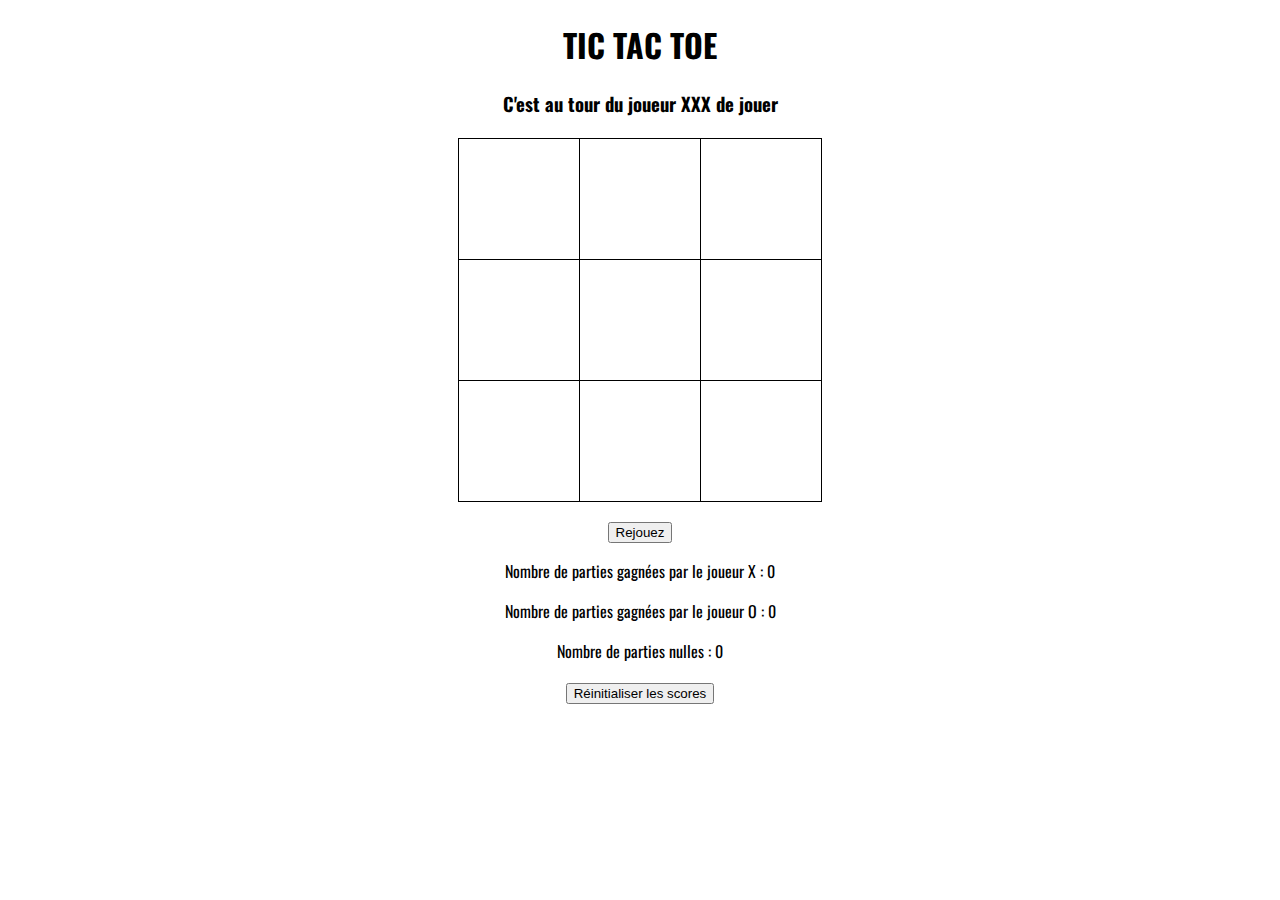
==== morpion/index.html @ b2cd4919 "Add files via upload" ====
<!DOCTYPE html>
<html lang="en">
<head>
    <meta charset="UTF-8">
    <title>Morpion - Marjo</title>
    <meta name="viewport" content="width=device-width, initial-scale=1">
    <link rel="preconnect" href="https://fonts.gstatic.com">
    <link href="https://fonts.googleapis.com/css2?family=Oswald&display=swap" rel="stylesheet">
    <link href="morpion.css" rel="stylesheet" type="text/css">
</head>
<body>
<div class="container">


    <h1>TIC TAC TOE</h1>

    <h3 id="js-player-turn">C'est au tour du joueur XXX de jouer</h3>
    <h4 id="js-case-not-ok"></h4>

    <div class="board">
        <table class="table">
            <tr>
                <td id="case1" onclick="play()"></td>
                <td id="case2" onclick="play()"></td>
                <td id="case3" onclick="play()"></td>
            </tr>
            <tr>
                <td id="case4" onclick="play()"></td>
                <td id="case5" onclick="play()"></td>
                <td id="case6" onclick="play()"></td>
            </tr>
            <tr>
                <td id="case7" onclick="play()"></td>
                <td id="case8" onclick="play()"></td>
                <td id="case9" onclick="play()"></td>
            </tr>
        </table>
    </div>

    <p id="result"></p>

    <button onclick="playAgain()">Rejouez</button>

    <p>Nombre de parties gagnées par le joueur X : 0 </p>
    <p>Nombre de parties gagnées par le joueur O : 0 </p>
    <p>Nombre de parties nulles : 0 </p>

    <button onclick="reset()">Réinitialiser les scores</button>

</div>
<script src="morpion.js"></script>
</body>
</html>
---- morpion/morpion.css ----
.container {
    text-align: center;
    font-family: 'Oswald', sans-serif;
}

.board {
    display: flex;
    justify-content: center;
}

table {
    border: 1px solid black;
    border-collapse: collapse;
}

td {
    padding: 60px;
    border:1px solid black;
}

@media (max-width: 700px) {

    td {
        padding: 30px;
        border:1px solid black;
    }

}
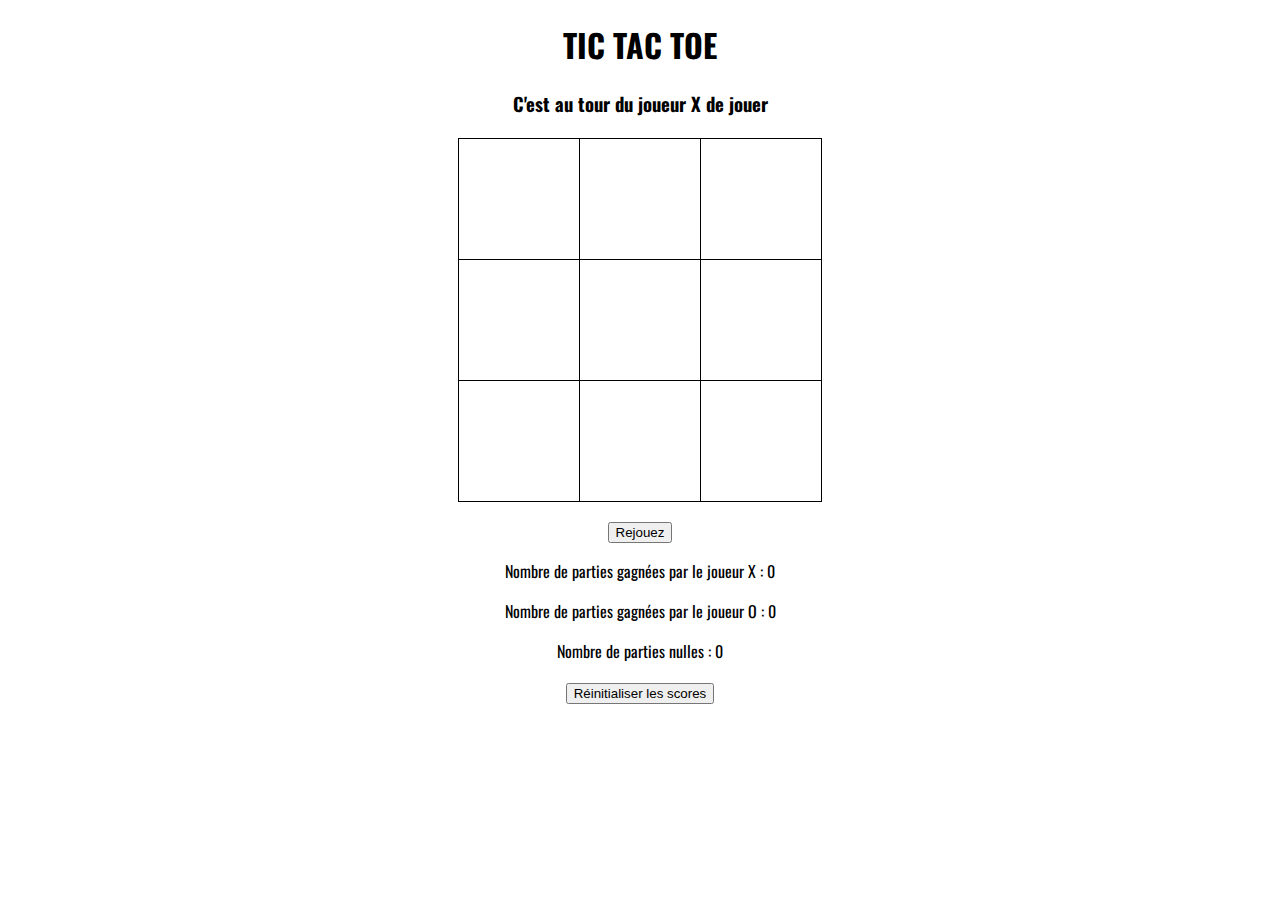
==== commit 4df422cb: "Add files via upload" ====
--- a/morpion/index.html
+++ b/morpion/index.html
@@ -14,7 +14,7 @@
 
     <h1>TIC TAC TOE</h1>
 
-    <h3 id="js-player-turn">C'est au tour du joueur XXX de jouer</h3>
+    <h3 id="js-player-turn">C'est au tour du joueur X de jouer</h3>
     <h4 id="js-case-not-ok"></h4>
 
     <div class="board">
@@ -41,9 +41,9 @@
 
     <button onclick="playAgain()">Rejouez</button>
 
-    <p>Nombre de parties gagnées par le joueur X : 0 </p>
-    <p>Nombre de parties gagnées par le joueur O : 0 </p>
-    <p>Nombre de parties nulles : 0 </p>
+    <p id="js-player1-win">Nombre de parties gagnées par le joueur X :  </p>
+    <p id="js-player2-win">Nombre de parties gagnées par le joueur O :  </p>
+    <p id="js-nobody-win">Nombre de parties nulles :  </p>
 
     <button onclick="reset()">Réinitialiser les scores</button>
 
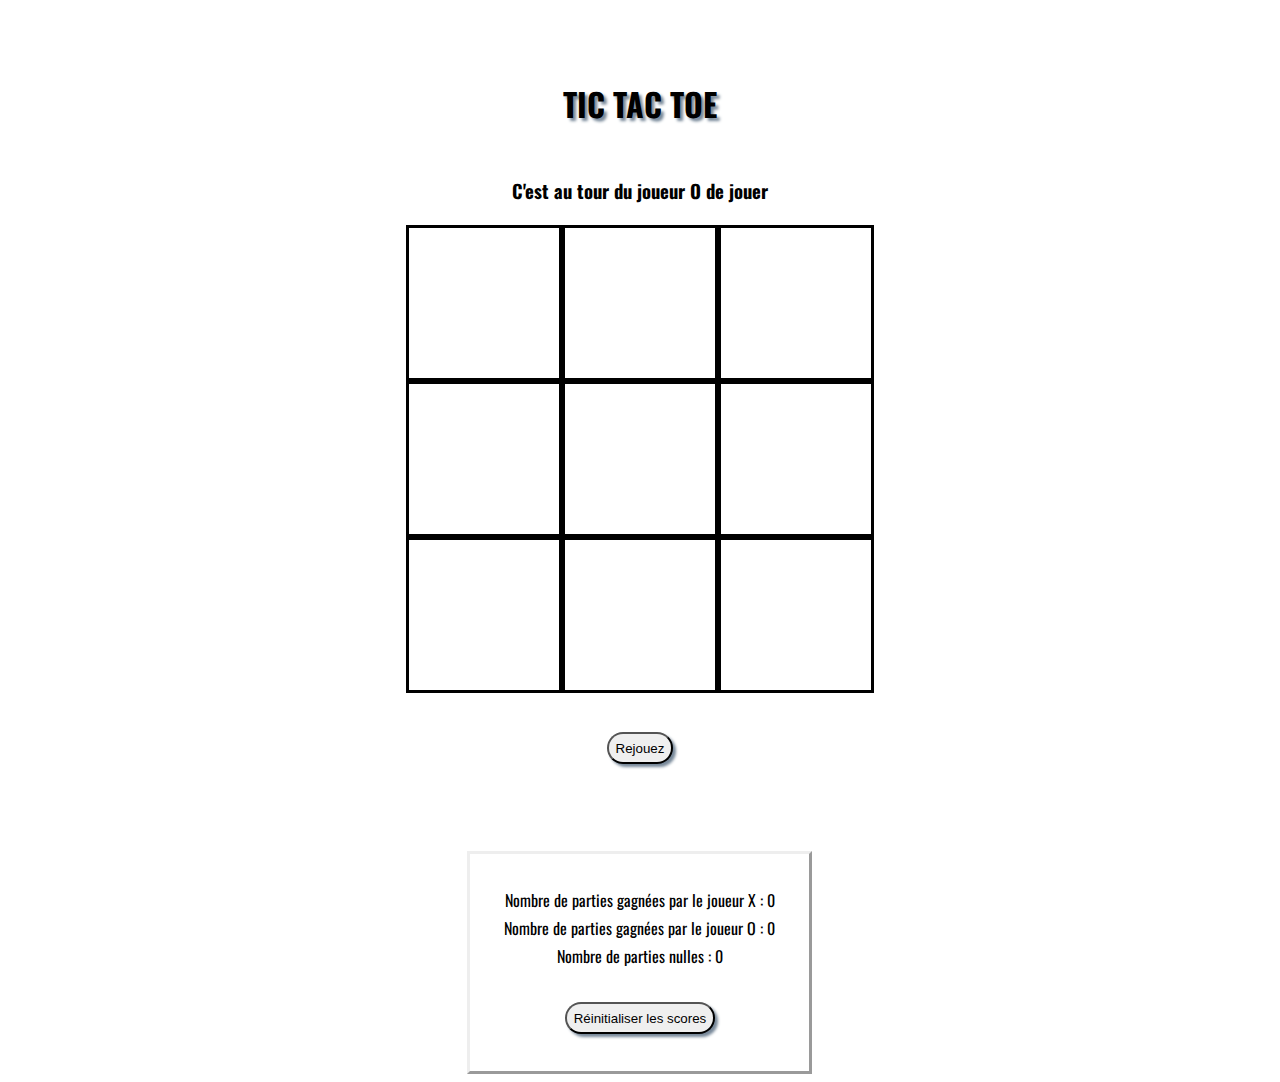
==== commit 7b519e17: "Add files via upload" ====
--- a/morpion/index.html
+++ b/morpion/index.html
@@ -13,39 +13,47 @@
 
 
     <h1>TIC TAC TOE</h1>
+    <div id="player-turn">
+        <h3 id="js-player-turn"></h3>
+    </div>
 
-    <h3 id="js-player-turn">C'est au tour du joueur X de jouer</h3>
     <h4 id="js-case-not-ok"></h4>
 
     <div class="board">
-        <table class="table">
-            <tr>
-                <td id="case1" onclick="play()"></td>
-                <td id="case2" onclick="play()"></td>
-                <td id="case3" onclick="play()"></td>
-            </tr>
-            <tr>
-                <td id="case4" onclick="play()"></td>
-                <td id="case5" onclick="play()"></td>
-                <td id="case6" onclick="play()"></td>
-            </tr>
-            <tr>
-                <td id="case7" onclick="play()"></td>
-                <td id="case8" onclick="play()"></td>
-                <td id="case9" onclick="play()"></td>
-            </tr>
-        </table>
+            <div class="row-board">
+                <div id="case1" onclick="play()"></div>
+                <div id="case2" onclick="play()"></div>
+                <div id="case3" onclick="play()"></div>
+            </div>
+            <div class="row-board">
+                <div id="case4" onclick="play()"></div>
+                <div id="case5" onclick="play()"></div>
+                <div id="case6" onclick="play()"></div>
+            </div>
+            <div class="row-board">
+                <div id="case7" onclick="play()"></div>
+                <div id="case8" onclick="play()"></div>
+                <div id="case9" onclick="play()"></div>
+            </div>
     </div>
 
-    <p id="result"></p>
 
-    <button onclick="playAgain()">Rejouez</button>
 
-    <p id="js-player1-win">Nombre de parties gagnées par le joueur X :  </p>
-    <p id="js-player2-win">Nombre de parties gagnées par le joueur O :  </p>
-    <p id="js-nobody-win">Nombre de parties nulles :  </p>
+    <div id="playAgain-btn">
+        <button class="play-again" id="js-play-again" onclick="playAgain()">Rejouez</button>
+    </div>
 
-    <button onclick="reset()">Réinitialiser les scores</button>
+    <div class="row" id="rowScores">
+        <div class="col"></div>
+        <div class="col" id="result">
+        <p id="js-player1-win"></p>
+        <p id="js-player2-win"></p>
+        <p id="js-nobody-win"></p>
+        <button class="btn" onclick="reset()">Réinitialiser les scores</button>
+        </div>
+        <div class="col"></div>
+    </div>
+
 
 </div>
 <script src="morpion.js"></script>
--- a/morpion/morpion.css
+++ b/morpion/morpion.css
@@ -1,28 +1,114 @@
+body {
+
+}
+
 .container {
     text-align: center;
     font-family: 'Oswald', sans-serif;
 }
 
+h1 {
+    margin-top: 80px;
+   text-shadow:  3px 3px 3px lightslategrey;
+}
+
+h3 {
+    margin-top: 50px;
+}
+
+
 .board {
     display: flex;
+    flex-direction: column;
     justify-content: center;
+    align-content: center;
+    margin-top: 20px;
 }
 
-table {
-    border: 1px solid black;
-    border-collapse: collapse;
+.row-board {
+    display: flex;
+    justify-content: center;
+    align-content: center;
+}
+
+.row-board > div {
+
+    vertical-align: middle;
+    width: 150px;
+    height: 150px;
+    line-height: 150px;
+    border: 3px solid black;
+    font-size: 100px;
+
 }
 
 td {
     padding: 60px;
     border:1px solid black;
+
+}
+
+button {
+    padding: 0.5em;
+    margin: 0.5em;
+    border-radius: 20px;
+    box-shadow: 3px 3px 3px lightslategrey;
+    
+}
+
+button:hover {
+    border : solid black 3px;
+}
+
+#playAgain-btn{
+    margin-top: 2em;
+}
+
+.play-again {
+    /*display: none;*/
+}
+
+#rowScores {
+    display: flex;
+    justify-content: space-around;
+}
+
+#result {
+    border-style: outset;
+    margin-top: 80px;
+    padding: 30px;
+}
+
+#result > p {
+    margin: 4px;
+}
+
+#result > button {
+    margin-top: 30px;
+}
+
+#js-nobody-win {
+    margin-bottom: 20px;
 }
 
 @media (max-width: 700px) {
 
-    td {
-        padding: 30px;
-        border:1px solid black;
+    .row-board > div {
+
+        width: 80px;
+        height: 80px;
+        line-height: 80px;
+        vertical-align: middle;
+        border: 1px solid black;
+        font-size: xx-large;
+    }
+
+    #result {
+        font-size: small;
+    }
+
+    #result > button {
+        font-size: x-small;
     }
 
 }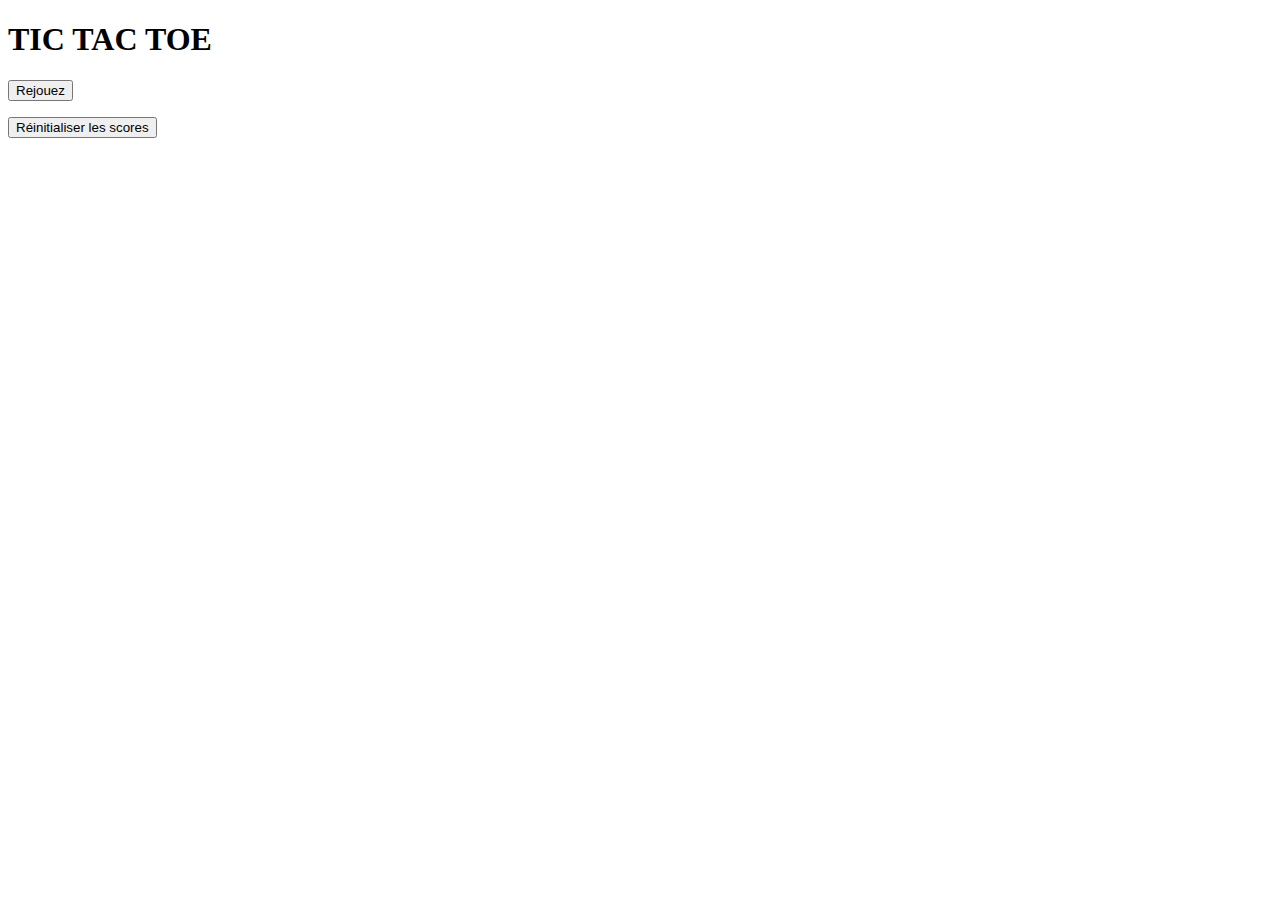
==== commit 0d14bc46: "Add files via upload" ====
--- a/morpion/index.html
+++ b/morpion/index.html
@@ -21,19 +21,19 @@
 
     <div class="board">
             <div class="row-board">
-                <div id="case1" onclick="play()"></div>
-                <div id="case2" onclick="play()"></div>
-                <div id="case3" onclick="play()"></div>
+                <div id="case1" onclick="play(event)"></div>
+                <div id="case2" onclick="play(event)"></div>
+                <div id="case3" onclick="play(event)"></div>
             </div>
             <div class="row-board">
-                <div id="case4" onclick="play()"></div>
-                <div id="case5" onclick="play()"></div>
-                <div id="case6" onclick="play()"></div>
+                <div id="case4" onclick="play(event)"></div>
+                <div id="case5" onclick="play(event)"></div>
+                <div id="case6" onclick="play(event)"></div>
             </div>
             <div class="row-board">
-                <div id="case7" onclick="play()"></div>
-                <div id="case8" onclick="play()"></div>
-                <div id="case9" onclick="play()"></div>
+                <div id="case7" onclick="play(event)"></div>
+                <div id="case8" onclick="play(event)"></div>
+                <div id="case9" onclick="play(event)"></div>
             </div>
     </div>
 
